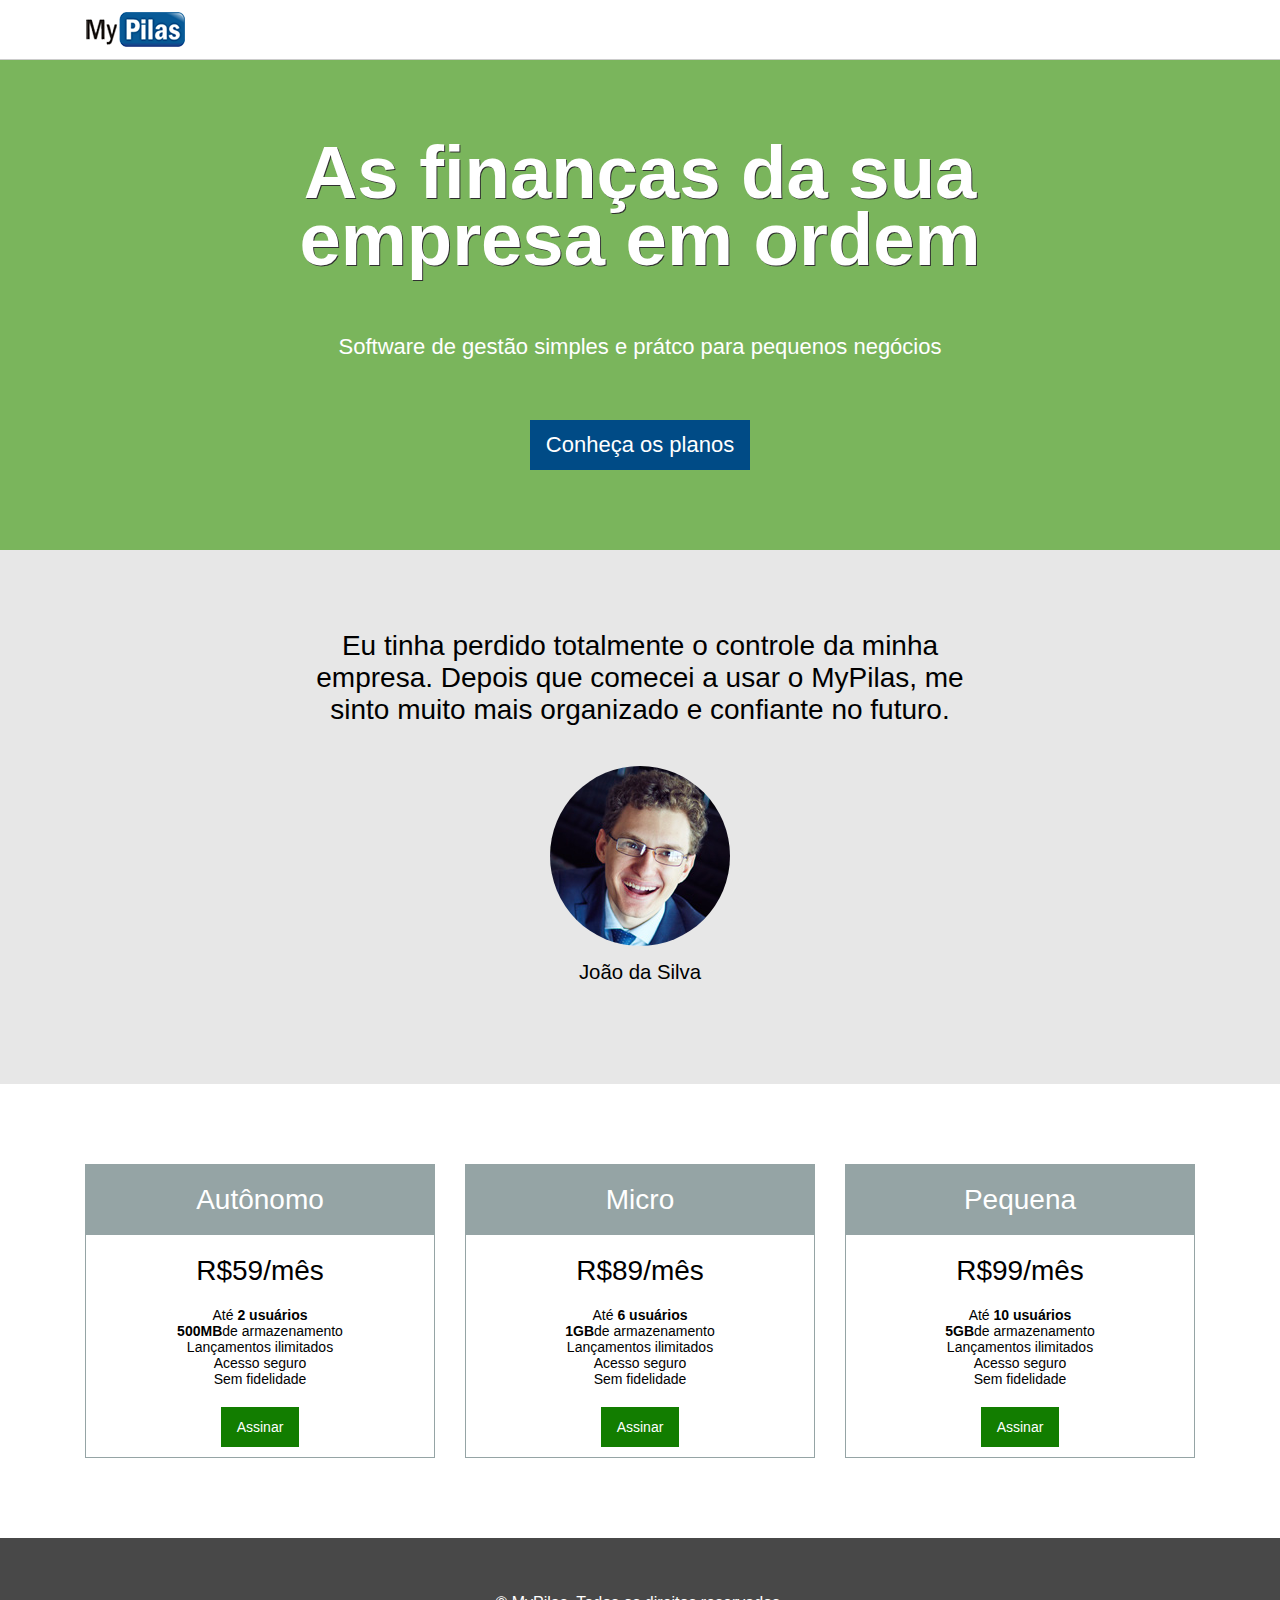
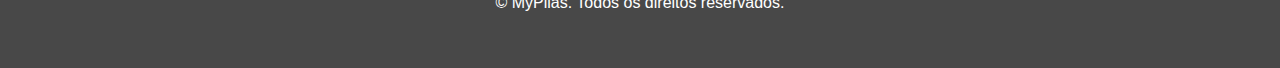
==== index.html @ f9fb3652 "7.5 - Adicionando rodapé" ====
<!DOCTYPE html>
<html lang="pt-BR">

<head>
    <meta charset="UTF-8">
    <meta http-equiv="X-UA-Compatible" content="IE=edge">
    <meta name="viewport" content="width=device-width, initial-scale=1.0">
    <title>MyPilas</title>
</head>

<link rel="stylesheet" href="css/bootstrap-grid.css">
<link rel="stylesheet" href="css/base.css">
<link rel="stylesheet" href="css/componentes.css">
<link rel="stylesheet" href="css/layout.css">

<body>
    <header class="layout-cabecalho">
        <div class="container">
            <img src="imagens/logo.png" width="100px" height="35px" alt="MyPilas">
        </div>
    </header>

    <section class="layout-chamada">
        <div class="container">
            <div class="chamada">
                <h1 class="chamada__titulo">As finanças da sua empresa em ordem</h1>
                <p class="chamada__subtitulo">Software de gestão simples e prátco para pequenos negócios</p>

                <div class="chamada__acao">
                    <a href="#planos" class="botao botao--principal">Conheça os planos</a>
                </div>
            </div>
        </div>
    </section>

    <div class="layout-depoimento">
        <div class="container">
            <div class="depoimento">
                <blockquote>
                    Eu tinha perdido totalmente o controle da minha empresa.
                    Depois que comecei a usar o MyPilas, me sinto muito mais organizado
                    e confiante no futuro.
                </blockquote>

                <div class="depoimento__autor">
                    <img src="imagens/joao-da-silva.jpg" alt="imagem do autor" width="180px" height="180px">
                    <p>João da Silva</p>
                </div>

            </div>
        </div>
    </div>

    <div id="planos" class="layout-planos">
        <div class="container">
            <div class="row">
                <div class="col-sm-4">
                    <article class="plano">
                        <h2 class="plano__cabecalho">Autônomo</h2>
                        <div class="plano__preco">R$59/mês</div>
                        <ul class="plano__caracteristicas">
                            <li>Até <strong>2 usuários</strong></li>
                            <li><strong>500MB</strong>de armazenamento</li>
                            <li>Lançamentos ilimitados</li>
                            <li>Acesso seguro</li>
                            <li>Sem fidelidade</li>
                        </ul>
                        <footer class="plano__rodape">
                            <a href="#" class="botao botao--assinar">Assinar</a>
                        </footer>
                    </article>
                </div>

                <div class="col-sm-4">
                    <article class="plano">
                        <h2 class="plano__cabecalho">Micro</h2>
                        <div class="plano__preco">R$89/mês</div>
                        <ul class="plano__caracteristicas">
                            <li>Até <strong>6 usuários</strong></li>
                            <li><strong>1GB</strong>de armazenamento</li>
                            <li>Lançamentos ilimitados</li>
                            <li>Acesso seguro</li>
                            <li>Sem fidelidade</li>
                        </ul>
                        <footer class="plano__rodape">
                            <a href="#" class="botao botao--assinar">Assinar</a>
                        </footer>
                    </article>
                </div>

                <div class="col-sm-4">
                    <article style="margin-right: 0;" class="plano">
                        <h2 class="plano__cabecalho">Pequena</h2>
                        <div class="plano__preco">R$99/mês</div>
                        <ul class="plano__caracteristicas">
                            <li>Até <strong>10 usuários</strong></li>
                            <li><strong>5GB</strong>de armazenamento</li>
                            <li>Lançamentos ilimitados</li>
                            <li>Acesso seguro</li>
                            <li>Sem fidelidade</li>
                        </ul>
                        <footer class="plano__rodape">
                            <a href="#" class="botao botao--assinar">Assinar</a>
                        </footer>
                    </article>
                </div>
            </div>
        </div>
    </div>
    </div>

    <footer class="layout-rodape">
        <div class="container">

            <p> &copy; MyPilas. Todos os direitos reservados.</p>

        </div>
    </footer>
</body>

</html>
---- css/base.css ----
/* * {
    box-sizing: border-box;
} */

body {
    margin: 0;
    font-family: Arial, Helvetica, sans-serif;
    font-size: 1rem;
}
---- css/componentes.css ----
/*-----------------*\
        PLANO - bloco
/*-----------------*/

.plano {
    border: 1px solid #95a4a5;
    padding: 10px;
    
    font-size: 0.875rem; /*16px / 14px = 0.875rem */
}

.plano__cabecalho {
    margin: -10px;
    margin-bottom: 0;

    background-color: #95a4a5;
    color: #fff;

    text-align: center;
    line-height: 2.5; /*2,5 vezes o tamanho da fonte para espaçamento entre linhas */
    font-weight: normal;
    /* font-size: 28px; */
    font-size: 2em;
}

.plano__preco {
    margin: 20px 0;

    text-align: center;
    /* font-size: 28px; */
    font-size: 2em;
    
}

.plano__caracteristicas {
    
    padding: 0;
    margin: 20px 0;
    /* font-size: 14px; */
    font-size: 1em;
    list-style: none;
}

.plano__caracteristicas li {
    text-align: center;
}

.plano__rodape {
    text-align: center;
}

/*-----------------*\
        BOTAO - Bloco
/*-----------------*/
.botao {
    display: inline-block;
    padding: 12px 16px ;

    background-color: #bbb;
    color: #fff;

    text-decoration: none;
    
}

.botao:hover, .botao:focus {
    background-color: #aaa;
    color: #fff;

    text-decoration: none;
}

.botao--assinar {
    background-color: #127d00;
}

.botao--assinar:hover, .botao--assinar:focus {
    background-color: #0e6400;
}

.botao--principal {
    background-color: #004b86;
    /*border-radius: 5px;*/
}

.botao--principal:hover, .botao--principal:focus {
    background-color: #003b6a;
}
/*-----------------*\
    CHAMADA - Bloco
/*-----------------*/

.chamada {
    font-size: 1rem;
    text-align: center;
}

.chamada__titulo {
    margin: 0;

    color: #fff;

    font-size:3.375em; /* 54px * 16px = 3.375 */
    line-height: 0.9;
    text-shadow: 1px 1px #313131; /*esq dir */
}

.chamada__subtitulo {

    margin: 60px 0;

    color: #fff;

    font-size: 1em;
}

.chamada__acao {
    font-size: 1em;
}

@media(min-width: 992px ){
    .chamada {
       
        margin: 0 10%;

        font-size: 1.375rem ;
    }
}

/*-----------------*\
    DEPOIMENTO - Bloco
/*-----------------*/

.depoimento { /*22px / 16px = 1.375rem*/
    font-size: 1.375rem;
}

.depoimento > blockquote {
    margin: 0;
    padding: 0 60px;

    text-align: center;

    font-size: 1em; /*Mesmo tamanho que o elemento pai 1.375rem*/
}

.depoimento__autor {
    margin-top: 40px;

    text-align: center;

    font-size: 0.7272em;
}

.depoimento__autor > img {
    border-radius: 50%; /*50% se transforma em circulo*/
}

.depoimento__autor > p{
    margin-top: 10px;
}

@media(min-width: 992px){
    
    .depoimento {
        padding: 0 15%;

        font-size: 1.75rem; /* 28px */
    }
}
---- css/layout.css ----
.layout-cabecalho {
    
    height: 60px;
    border-bottom: 1px solid #ccc;
}

.layout-cabecalho img {
    margin-top: 12px;
}

.layout-planos {
    padding: 80px 0;
}

.layout-chamada {
    padding: 80px 0;

    background-color: #7ab55c  ;
}
.layout-depoimento {
    padding: 80px 0;
    background-color: #e7e7e7;
}

.layout-rodape {
    padding: 40px 0;
    background-color: #484848;

    color: #fff;
    text-align: center;
}
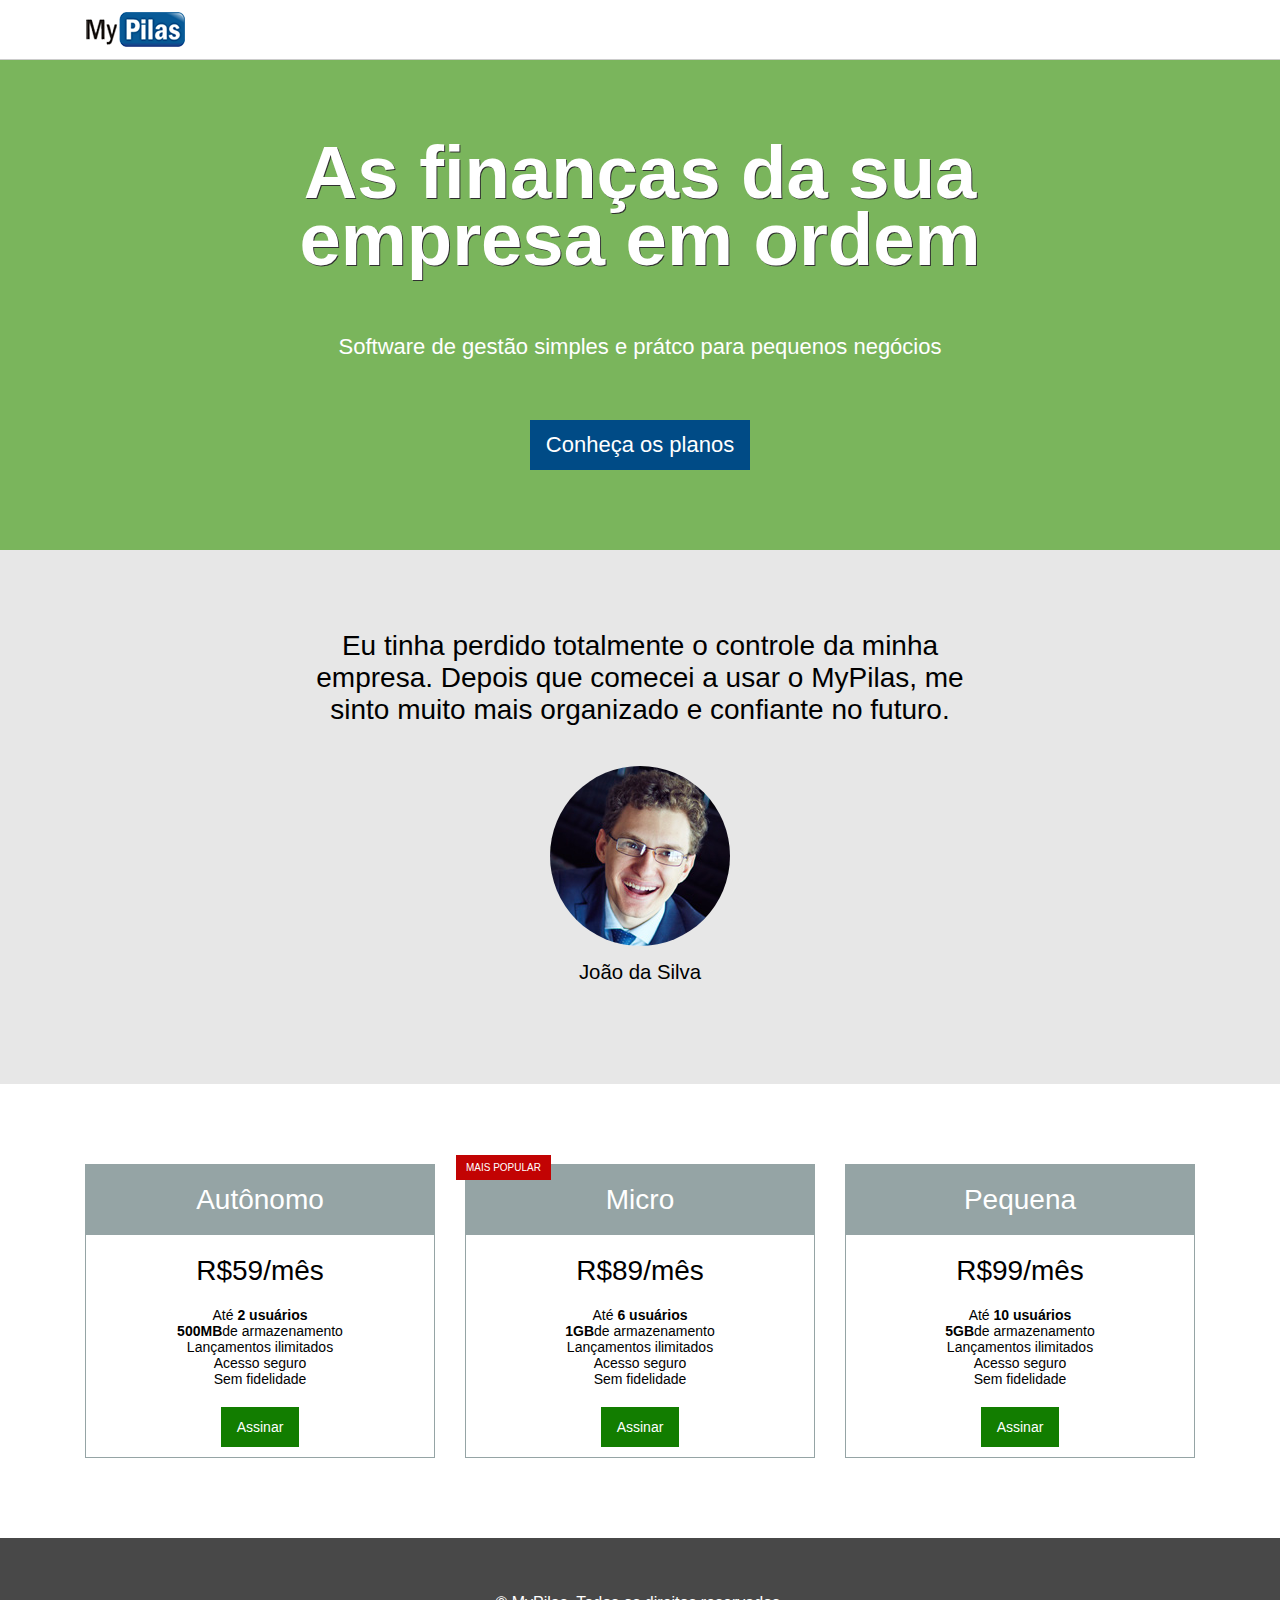
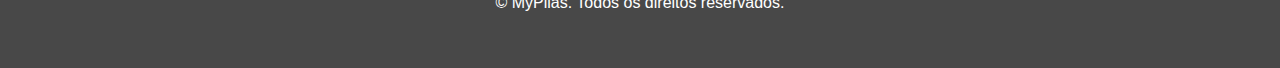
==== commit 67d620f1: "7.9 - Adicionando rótulo no plano" ====
--- a/index.html
+++ b/index.html
@@ -14,7 +14,7 @@
 <link rel="stylesheet" href="css/layout.css">
 
 <body>
-    <header class="layout-cabecalho">
+    <header class="layout-cabecalho layout-cabecalho--home" >
         <div class="container">
             <img src="imagens/logo.png" width="100px" height="35px" alt="MyPilas">
         </div>
@@ -72,7 +72,7 @@
                 </div>
 
                 <div class="col-sm-4">
-                    <article class="plano">
+                    <article class="plano plano--mais-popular">
                         <h2 class="plano__cabecalho">Micro</h2>
                         <div class="plano__preco">R$89/mês</div>
                         <ul class="plano__caracteristicas">
--- a/css/componentes.css
+++ b/css/componentes.css
@@ -3,6 +3,7 @@
 /*-----------------*/
 
 .plano {
+    position: relative;
     border: 1px solid #95a4a5;
     padding: 10px;
     
@@ -21,6 +22,18 @@
     font-weight: normal;
     /* font-size: 28px; */
     font-size: 2em;
+}
+.plano--mais-popular:after {
+
+    position: absolute;
+    left: -10px;
+    top: -10px;
+    background-color: #c20303;
+    color: #fff;
+    content: "MAIS POPULAR";
+    font-size: 0.7142em; /* 10px*/
+    padding: 0 10px;
+    line-height: 2.5;
 }
 
 .plano__preco {
--- a/css/layout.css
+++ b/css/layout.css
@@ -1,6 +1,6 @@
 .layout-cabecalho {
-    
     height: 60px;
+    background-color: #fff;
     border-bottom: 1px solid #ccc;
 }
 
@@ -14,7 +14,7 @@
 
 .layout-chamada {
     padding: 80px 0;
-
+    margin-top: 60px; /* Para o cabeçalho */
     background-color: #7ab55c  ;
 }
 .layout-depoimento {
@@ -28,4 +28,13 @@
 
     color: #fff;
     text-align: center;
-}+}
+
+.layout-cabecalho--home {
+
+    position:fixed;
+    right: 0px;
+    left: 0px;
+    top: 0px;
+    z-index: 1; /*Para sobrepor*/
+}
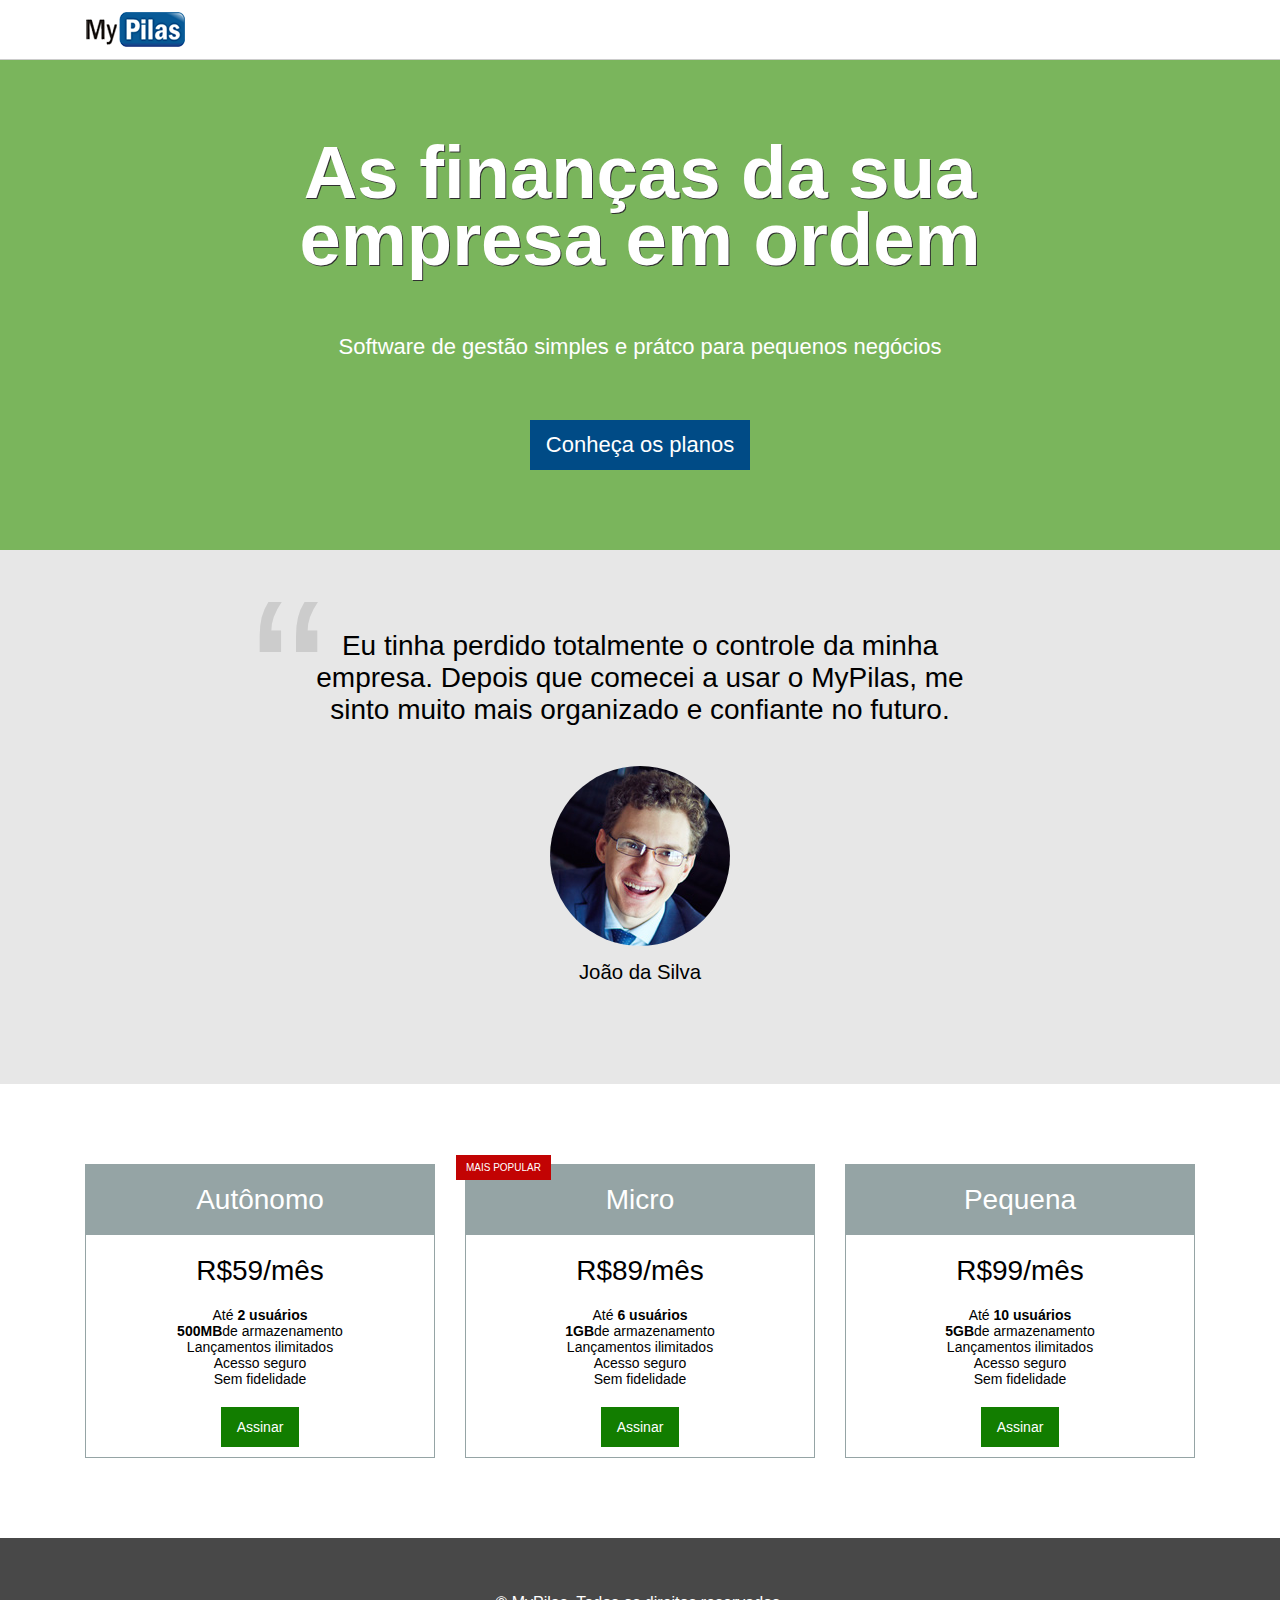
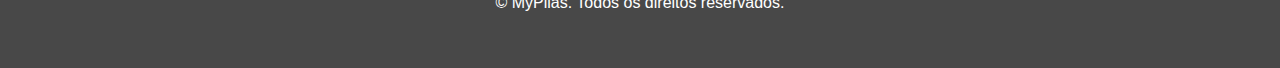
==== commit c8ebf5d1: "7.11 - Adicionando aspas no depoimento" ====
--- a/index.html
+++ b/index.html
@@ -36,12 +36,9 @@
     <div class="layout-depoimento">
         <div class="container">
             <div class="depoimento">
-                <blockquote>
-                    Eu tinha perdido totalmente o controle da minha empresa.
+                <blockquote>Eu tinha perdido totalmente o controle da minha empresa. 
                     Depois que comecei a usar o MyPilas, me sinto muito mais organizado
-                    e confiante no futuro.
-                </blockquote>
-
+                    e confiante no futuro.</blockquote>
                 <div class="depoimento__autor">
                     <img src="imagens/joao-da-silva.jpg" alt="imagem do autor" width="180px" height="180px">
                     <p>João da Silva</p>
@@ -88,7 +85,7 @@
                     </article>
                 </div>
 
-                <div class="col-sm-4">
+                <div class="col-sm-4 ultimo-plano">
                     <article style="margin-right: 0;" class="plano">
                         <h2 class="plano__cabecalho">Pequena</h2>
                         <div class="plano__preco">R$99/mês</div>
--- a/css/componentes.css
+++ b/css/componentes.css
@@ -149,12 +149,22 @@
 }
 
 .depoimento > blockquote {
+    position: relative;
     margin: 0;
     padding: 0 60px;
 
     text-align: center;
 
     font-size: 1em; /*Mesmo tamanho que o elemento pai 1.375rem*/
+}
+
+.depoimento > blockquote::before {
+    position: absolute;
+    left: 0;
+    top: -0.35em;
+    color: #ccc;
+    font-size: 8em;
+    content:'\201C';
 }
 
 .depoimento__autor {
--- a/css/layout.css
+++ b/css/layout.css
@@ -12,11 +12,19 @@
     padding: 80px 0;
 }
 
+@media(max-width: 575px) {
+    .layout-planos .row>div:not(.ultimo-plano) {
+        margin-bottom: 40px;
+    }
+}
+
 .layout-chamada {
     padding: 80px 0;
-    margin-top: 60px; /* Para o cabeçalho */
-    background-color: #7ab55c  ;
+    margin-top: 60px;
+    /* Para o cabeçalho */
+    background-color: #7ab55c;
 }
+
 .layout-depoimento {
     padding: 80px 0;
     background-color: #e7e7e7;
@@ -32,9 +40,10 @@
 
 .layout-cabecalho--home {
 
-    position:fixed;
+    position: fixed;
     right: 0px;
     left: 0px;
     top: 0px;
-    z-index: 1; /*Para sobrepor*/
-}
+    z-index: 1;
+    /*Para sobrepor*/
+}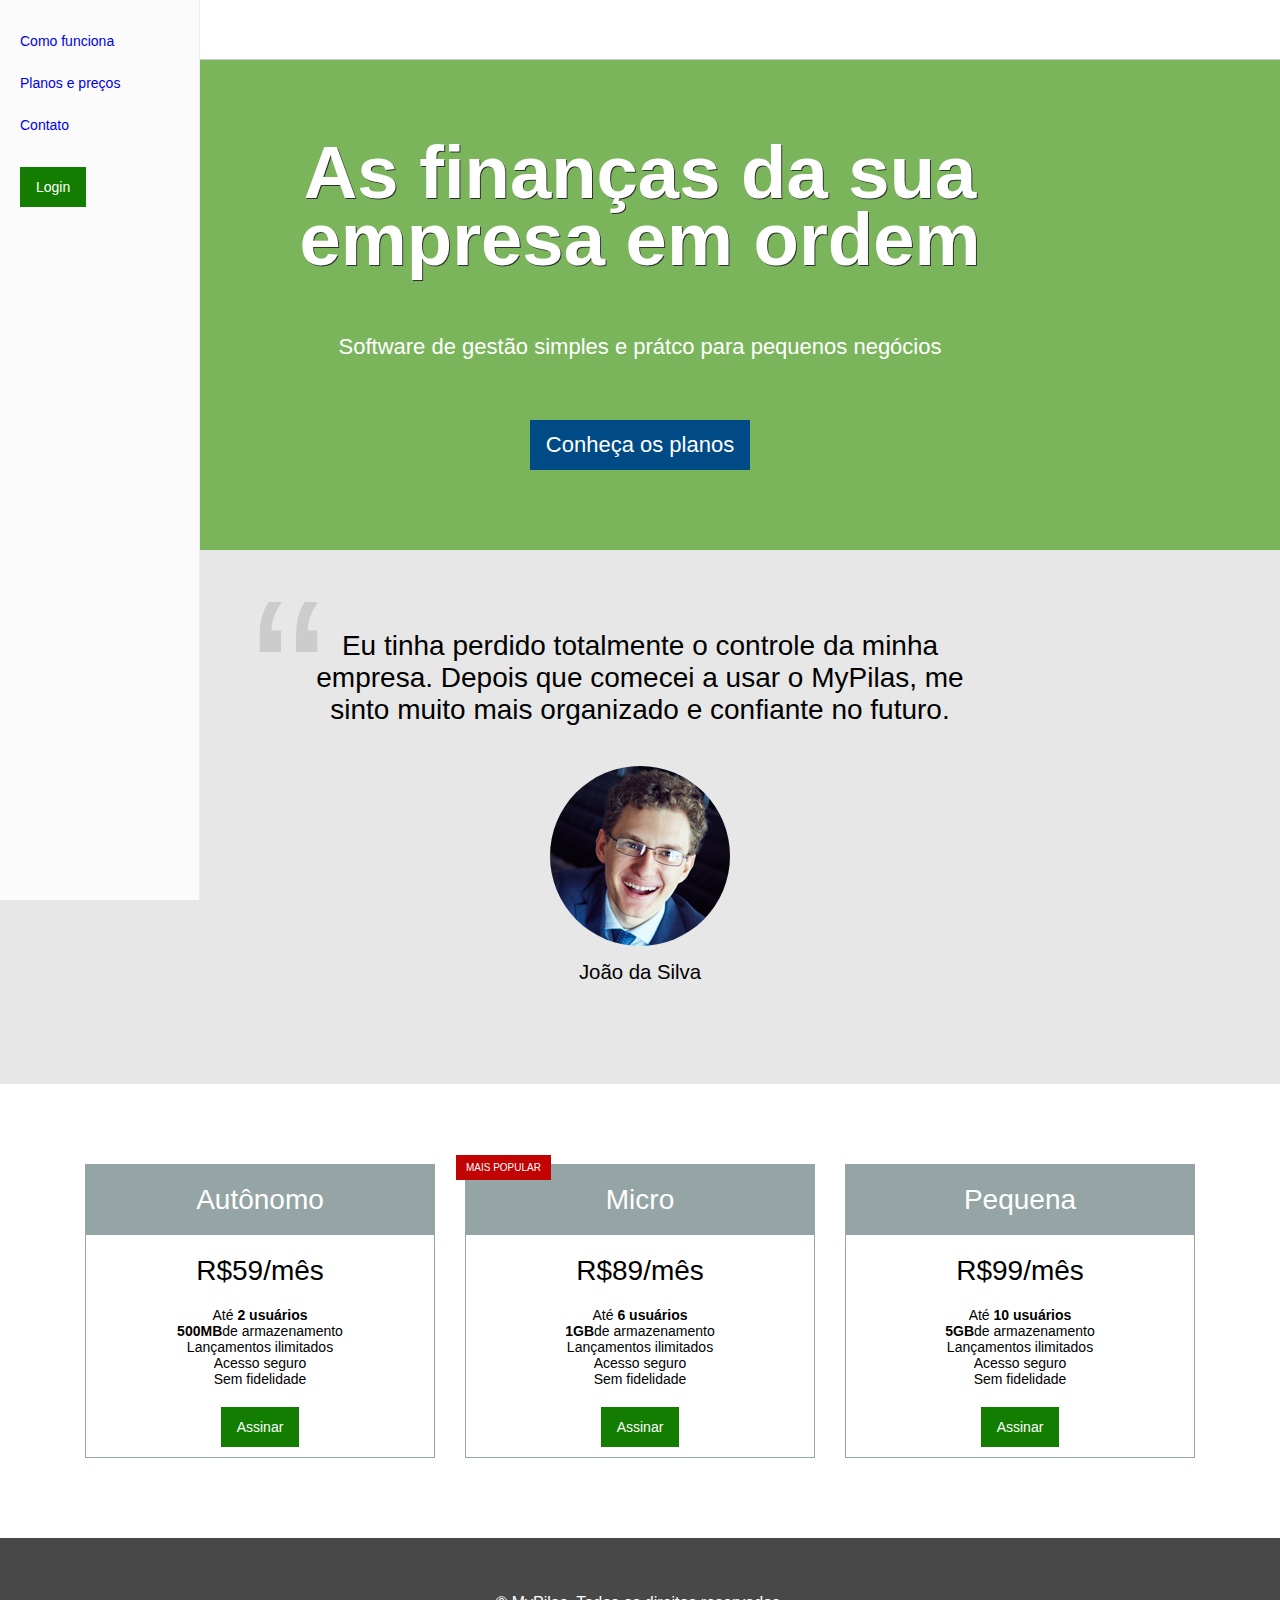
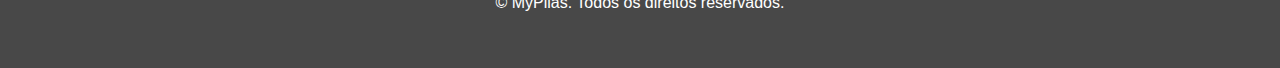
==== commit 5696417c: "7.13 - Adicionando o menu para telas pequenas" ====
--- a/index.html
+++ b/index.html
@@ -14,9 +14,23 @@
 <link rel="stylesheet" href="css/layout.css">
 
 <body>
-    <header class="layout-cabecalho layout-cabecalho--home" >
+    <header class="layout-cabecalho layout-cabecalho--home">
         <div class="container">
-            <img src="imagens/logo.png" width="100px" height="35px" alt="MyPilas">
+            <nav class="navegacao">
+                <img src="imagens/logo.png" width="100px" height="35px" alt="MyPilas">
+
+                <div class="navegacao__menu">
+                    <button class="botao-chaveador"></button>
+
+                    <ul class="menu"> <!--Bloco separado-->
+                        <li class="menu__item"><a href="#">Como funciona</a></li>
+                        <li class="menu__item"><a href="#planos">Planos e preços</a></li>
+                        <li class="menu__item"><a href="#">Contato</a></li>
+                        <li class="menu__item menu__item--botao"><a href="#" class="botao botao--login">Login</a></li>
+                    </ul>
+
+                </div>
+            </nav>
         </div>
     </header>
 
@@ -36,7 +50,7 @@
     <div class="layout-depoimento">
         <div class="container">
             <div class="depoimento">
-                <blockquote>Eu tinha perdido totalmente o controle da minha empresa. 
+                <blockquote>Eu tinha perdido totalmente o controle da minha empresa.
                     Depois que comecei a usar o MyPilas, me sinto muito mais organizado
                     e confiante no futuro.</blockquote>
                 <div class="depoimento__autor">
--- a/css/componentes.css
+++ b/css/componentes.css
@@ -68,6 +68,7 @@
 .botao {
     display: inline-block;
     padding: 12px 16px ;
+    line-height: normal;
 
     background-color: #bbb;
     color: #fff;
@@ -83,11 +84,11 @@
     text-decoration: none;
 }
 
-.botao--assinar {
+.botao--assinar, .botao--login{
     background-color: #127d00;
 }
 
-.botao--assinar:hover, .botao--assinar:focus {
+.botao--assinar:hover, .botao--assinar:focus, .botao--login:focus, .botao--login:hover {
     background-color: #0e6400;
 }
 
@@ -191,3 +192,72 @@
         font-size: 1.75rem; /* 28px */
     }
 }
+
+/*-----------------*\
+    NAVEGACAO - Bloco
+/*-----------------*/
+
+.navegacao {
+
+}
+
+.navegacao__menu {
+    float: right;
+}
+
+/*-----------------*\
+    BOTAO-CHAVEADOR - Bloco
+/*-----------------*/
+
+.botao-chaveador {
+    width: 24px;
+    height: 24px;
+    border: 0;
+
+    background: none;
+    background-image: url("../imagens/bars.png");
+
+    outline: none ;
+    cursor: pointer;
+}
+
+@media(min-width: 992px){
+    .botao-chaveador {
+        display: none;
+    }
+}
+
+/*-----------------*\
+    MENU - Bloco
+/*-----------------*/
+
+.menu {
+    position: fixed;
+    top: 0;
+    left: 0;
+    bottom: 0;
+
+    width: 200px;
+    margin: 0;
+    border-right: 1px solid #eee;
+    padding: 20px;
+
+    background-color: #fbfbfb;
+    list-style: none;
+    text-decoration: none;
+    font-size: 0.875rem;
+}
+
+.menu__item {
+    display: block;
+    line-height: 3;
+}
+
+.menu__item--botao {
+    margin-top: 20px;
+
+}
+
+.menu > li a {
+    text-decoration: none;
+}
--- a/css/layout.css
+++ b/css/layout.css
@@ -1,12 +1,14 @@
 .layout-cabecalho {
     height: 60px;
+    
+
     background-color: #fff;
     border-bottom: 1px solid #ccc;
 }
 
-.layout-cabecalho img {
+ .navegacao {
     margin-top: 12px;
-}
+} 
 
 .layout-planos {
     padding: 80px 0;
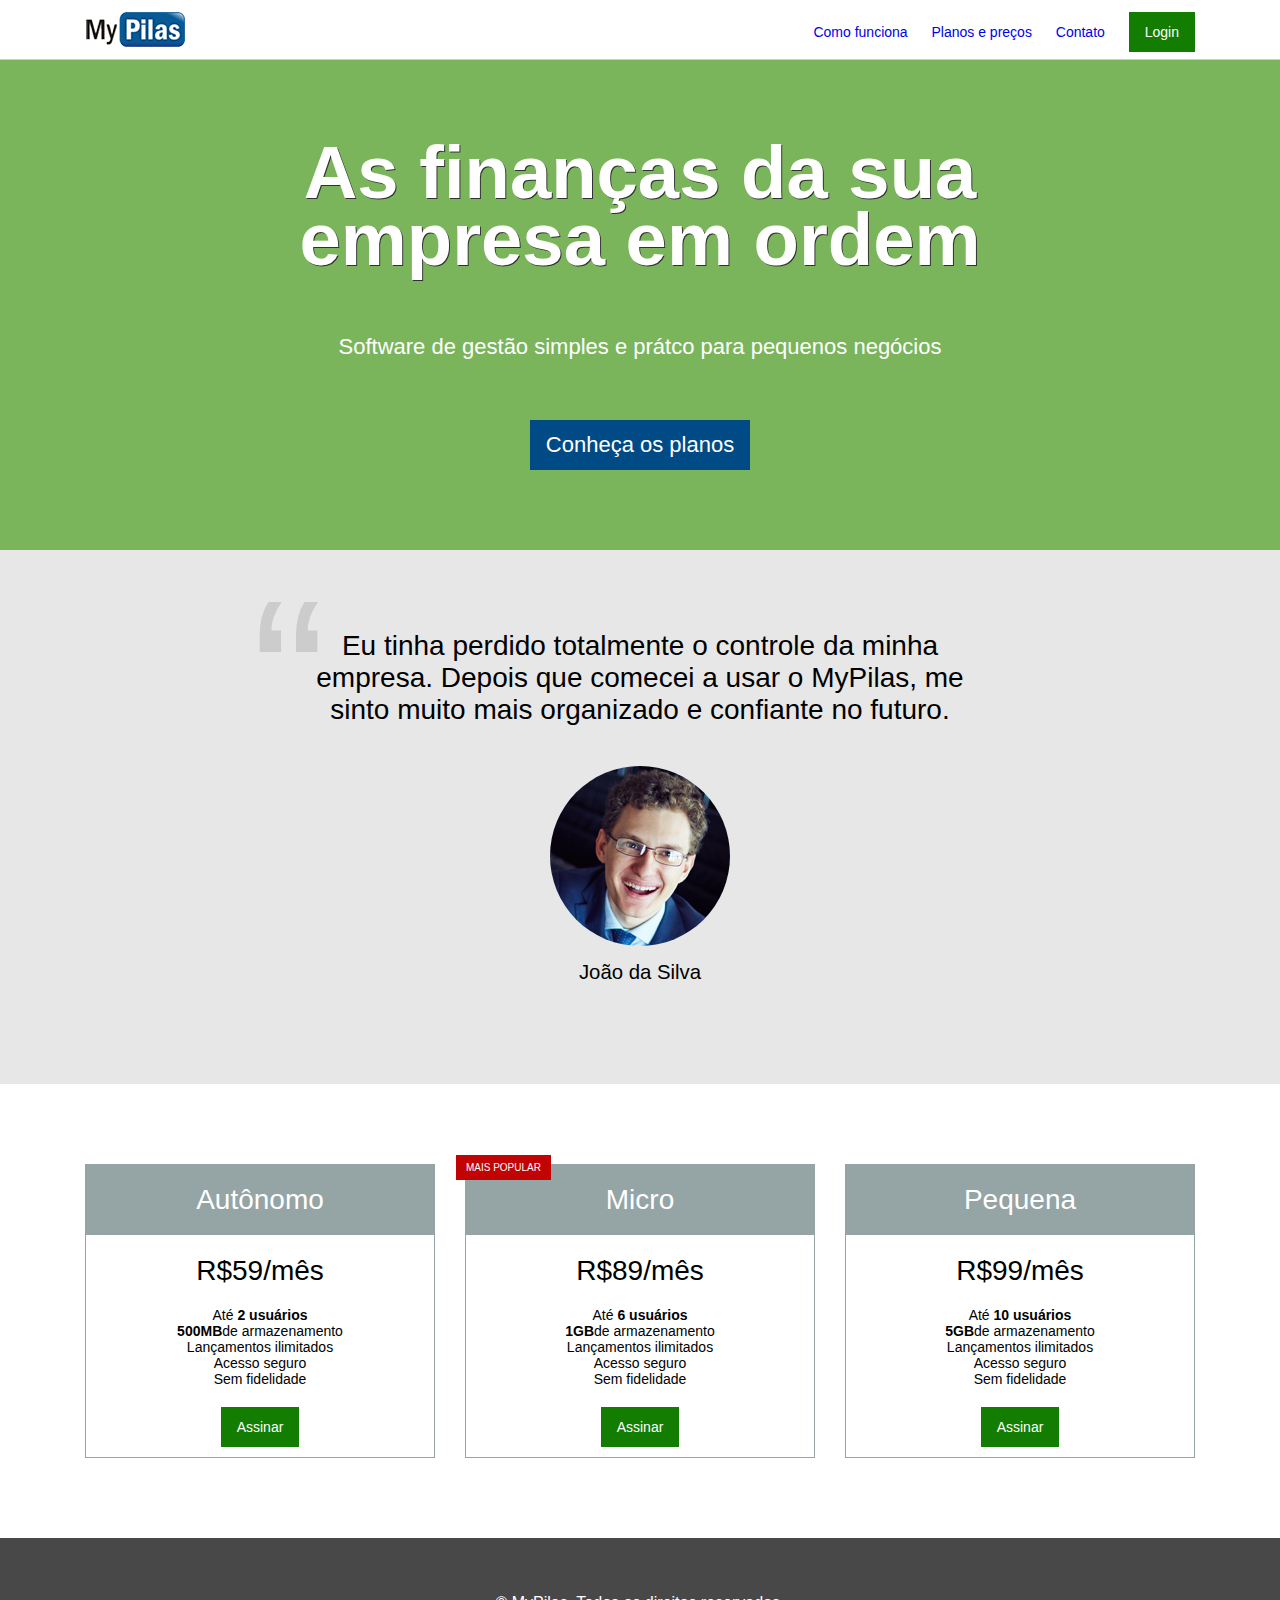
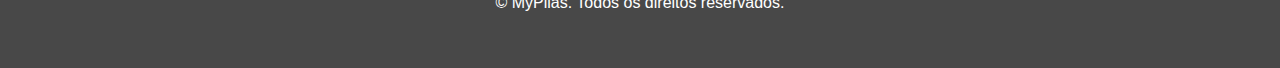
==== commit 85d78f73: "7.15 - JavaScript Hook- chaveando o menu1~" ====
--- a/index.html
+++ b/index.html
@@ -20,9 +20,9 @@
                 <img src="imagens/logo.png" width="100px" height="35px" alt="MyPilas">
 
                 <div class="navegacao__menu">
-                    <button class="botao-chaveador"></button>
+                    <button class="botao-chaveador js-botao-chaveador"></button>
 
-                    <ul class="menu"> <!--Bloco separado-->
+                    <ul class="menu js-menu"> <!--Bloco separado-->
                         <li class="menu__item"><a href="#">Como funciona</a></li>
                         <li class="menu__item"><a href="#planos">Planos e preços</a></li>
                         <li class="menu__item"><a href="#">Contato</a></li>
@@ -127,6 +127,9 @@
 
         </div>
     </footer>
+
+    <script src="javascripts/app.js"></script>
+
 </body>
 
 </html>--- a/css/componentes.css
+++ b/css/componentes.css
@@ -232,6 +232,16 @@
 /*-----------------*/
 
 .menu {
+    margin: 0;
+
+    font-size: 0.875rem;
+
+    list-style: none;
+}
+
+/*até 991 é true  */
+@media(max-width: 991px){
+    .menu {
     position: fixed;
     top: 0;
     left: 0;
@@ -241,23 +251,44 @@
     margin: 0;
     border-right: 1px solid #eee;
     padding: 20px;
+    display: none;
 
     background-color: #fbfbfb;
     list-style: none;
     text-decoration: none;
     font-size: 0.875rem;
 }
-
-.menu__item {
+    .menu__item {
+        display: block;
+        line-height: 3;
+    }
+    
+    .menu__item--botao {
+        margin-top: 20px;
+    
+    }
+    
+}
+
+
+.menu > li a {
+    text-decoration: none;
+}
+@media(min-width: 992px){
+
+    .menu__item {
+        display: inline-block;
+        padding-right: 20px;
+    }
+
+    .menu__item--botao {
+        padding-right: 0;
+    }
+    /* .menu__item:last-of-type {
+        padding-right: 0;
+    } */
+}
+
+.menu--exibindo {
     display: block;
-    line-height: 3;
-}
-
-.menu__item--botao {
-    margin-top: 20px;
-
-}
-
-.menu > li a {
-    text-decoration: none;
-}
+}
